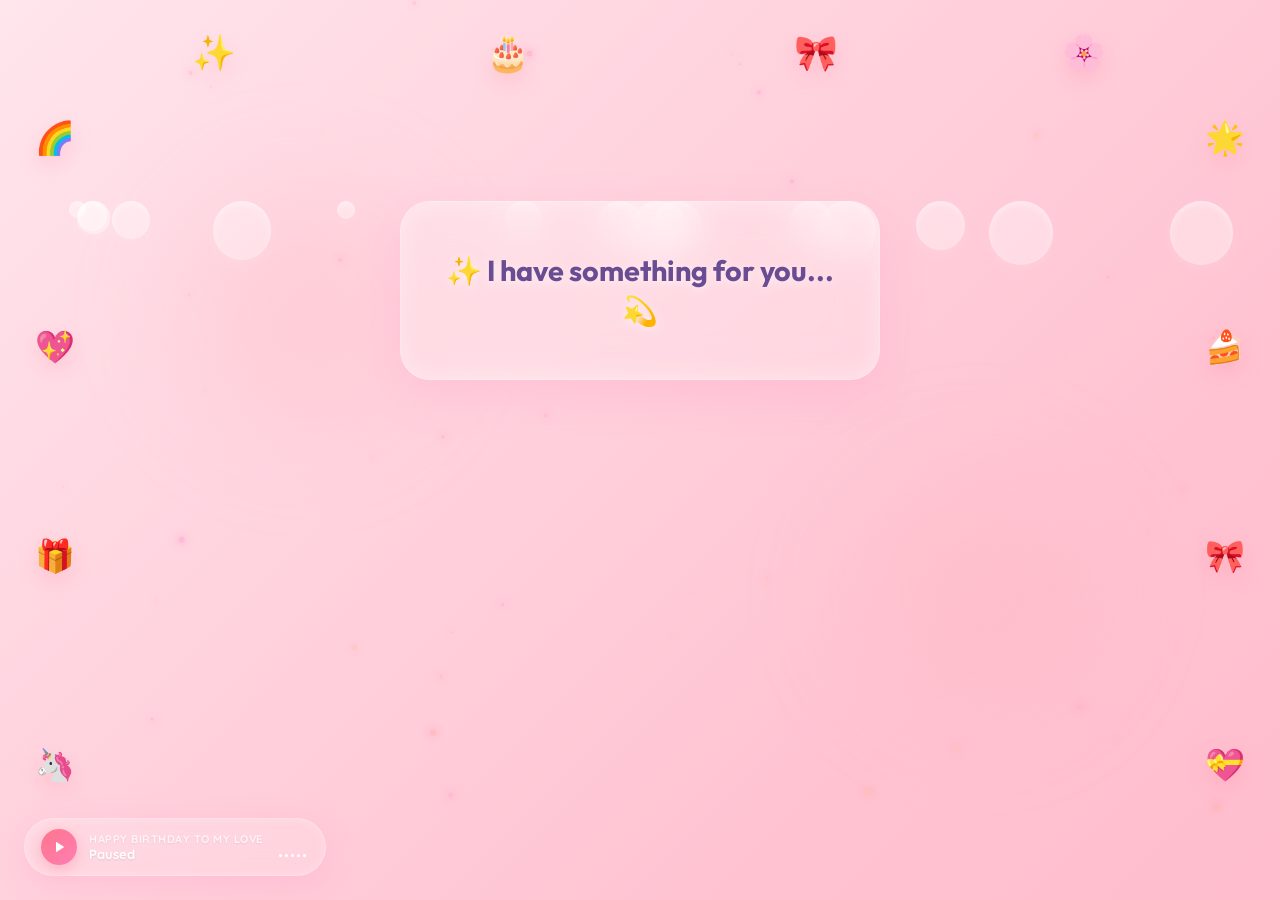
==== Birthday wish web/birthday-main/index.html @ 46614f33 "completed" ====
<!DOCTYPE html>
<html lang="en">

<head>
    <meta charset="UTF-8">
    <meta name="viewport" content="width=device-width, initial-scale=1.0">
    <title>✨ Special Birthday Wish ✨</title>
    <!-- Google Fonts -->
    <link
        href="https://fonts.googleapis.com/css2?family=Outfit:wght@400;600;700;800&family=Quicksand:wght@500;700&display=swap"
        rel="stylesheet">
    <!-- GSAP for smooth animations -->
    <script src="https://cdnjs.cloudflare.com/ajax/libs/gsap/3.12.2/gsap.min.js"></script>
    <style>
        :root {
            --bg-gradient: linear-gradient(135deg, #ffe5ec, #ffc2d1, #ffb3c6, #e8dbfc, #d6c5f7);
            --primary-pink: #ff758c;
            --purple-theme: #6a4c93;
            --white-glass: rgba(255, 255, 255, 0.22);
            --glass-border: rgba(255, 255, 255, 0.35);
        }

        * {
            box-sizing: border-box;
            margin: 0;
            padding: 0;
        }

        body {
            min-height: 100vh;
            background: var(--bg-gradient);
            background-size: 300% 300%;
            animation: gradientAnim 18s ease infinite;
            font-family: 'Quicksand', sans-serif;
            display: flex;
            flex-direction: column;
            justify-content: center;
            align-items: center;
            overflow-x: hidden;
            position: relative;
            padding: 20px;
        }

        @keyframes gradientAnim {
            0% {
                background-position: 0% 50%;
            }

            50% {
                background-position: 100% 50%;
            }

            100% {
                background-position: 0% 50%;
            }
        }

        #dustCanvas {
            position: fixed;
            top: 0;
            left: 0;
            width: 100%;
            height: 100%;
            z-index: 1;
            pointer-events: none;
        }

        /* Ambient glowing orb */
        .ambient-orb {
            position: absolute;
            width: 350px;
            height: 350px;
            border-radius: 50%;
            background: radial-gradient(circle, rgba(255, 182, 193, 0.4) 0%, rgba(216, 191, 216, 0) 70%);
            filter: blur(40px);
            z-index: 0;
            pointer-events: none;
            animation: floatOrb 10s ease-in-out infinite alternate;
        }

        @keyframes floatOrb {
            0% {
                transform: translate(-80px, -50px) scale(1);
            }

            100% {
                transform: translate(80px, 50px) scale(1.2);
            }
        }

        /* Emojis background floating styling */
        .top-emoji,
        .side-item {
            position: absolute;
            pointer-events: none;
            z-index: 2;
            filter: drop-shadow(0 8px 10px rgba(255, 117, 140, 0.2));
            user-select: none;
        }

        .top-emoji {
            top: 30px;
            font-size: 2.2rem;
            animation: topEmojiFloat 5s ease-in-out infinite;
        }

        @keyframes topEmojiFloat {

            0%,
            100% {
                transform: translateY(0) rotate(0deg) scale(1);
            }

            50% {
                transform: translateY(-15px) rotate(12deg) scale(1.08);
            }
        }

        .side-decoration {
            position: absolute;
            height: 100vh;
            width: 80px;
            top: 0;
            display: flex;
            flex-direction: column;
            justify-content: space-around;
            align-items: center;
            padding: 2rem 0;
            z-index: 2;
        }

        .side-decoration.left {
            left: 15px;
        }

        .side-decoration.right {
            right: 15px;
        }

        .side-item {
            position: relative;
            font-size: 2rem;
            animation: sideBounce 4s ease-in-out infinite;
            animation-delay: calc(var(--delay) * 1s);
        }

        @keyframes sideBounce {

            0%,
            100% {
                transform: translateX(0) scale(1);
            }

            50% {
                transform: translateX(12px) scale(1.1);
            }
        }

        /* Premium Glassmorphic Container */
        .glass-container {
            background: var(--white-glass);
            backdrop-filter: blur(18px);
            -webkit-backdrop-filter: blur(18px);
            border: 1px solid var(--glass-border);
            border-radius: 30px;
            box-shadow: 0 15px 45px rgba(255, 105, 180, 0.15),
                inset 0 0 25px rgba(255, 255, 255, 0.4);
            padding: 3rem 2rem;
            width: 100%;
            max-width: 480px;
            text-align: center;
            cursor: pointer;
            transition: all 0.5s cubic-bezier(0.175, 0.885, 0.32, 1.275);
            position: relative;
            overflow: hidden;
            z-index: 10;
        }

        .glass-container:hover {
            transform: translateY(-8px) scale(1.02);
            box-shadow: 0 20px 60px rgba(255, 105, 180, 0.25),
                inset 0 0 35px rgba(255, 255, 255, 0.6);
            border-color: rgba(255, 255, 255, 0.55);
        }

        .glass-container::before {
            content: '';
            position: absolute;
            top: 0;
            left: -150%;
            width: 80%;
            height: 100%;
            background: linear-gradient(90deg,
                    rgba(255, 255, 255, 0) 0%,
                    rgba(255, 255, 255, 0.4) 50%,
                    rgba(255, 255, 255, 0) 100%);
            transform: skewX(-30deg);
            transition: 0.8s;
        }

        .glass-container:hover::before {
            animation: shineEffect 1.8s ease-in-out;
        }

        @keyframes shineEffect {
            100% {
                left: 180%;
            }
        }

        .message {
            font-family: 'Outfit', sans-serif;
            font-size: 1.8rem;
            color: var(--purple-theme);
            font-weight: 700;
            line-height: 1.4;
            text-shadow: 0 2px 10px rgba(255, 255, 255, 0.6);
            transition: opacity 0.5s ease, transform 0.5s ease;
        }

        .message.hidden {
            display: none;
            opacity: 0;
        }

        .hidden {
            display: none !important;
            opacity: 0;
        }

        .name-input-wrapper {
            margin-top: 1.5rem;
            position: relative;
            display: inline-block;
            width: 85%;
            max-width: 300px;
            transition: opacity 0.5s ease, transform 0.5s ease;
            z-index: 20;
        }

        .name-input {
            width: 100%;
            padding: 12px 20px;
            font-family: 'Quicksand', sans-serif;
            font-size: 1.15rem;
            font-weight: 700;
            color: var(--purple-theme);
            background: rgba(255, 255, 255, 0.45);
            border: 2px solid rgba(255, 117, 140, 0.35);
            border-radius: 25px;
            outline: none;
            text-align: center;
            transition: all 0.3s ease;
            box-shadow: inset 0 2px 5px rgba(0, 0, 0, 0.05);
        }

        .name-input:focus {
            background: rgba(255, 255, 255, 0.85);
            border-color: var(--primary-pink);
            box-shadow: 0 0 15px rgba(255, 117, 140, 0.35),
                inset 0 2px 4px rgba(0, 0, 0, 0.02);
            transform: scale(1.02);
        }

        .name-input::placeholder {
            color: rgba(106, 76, 143, 0.4);
            font-weight: 500;
        }

        /* Action elements styling */
        .enter-button {
            margin-top: 2rem;
            background: linear-gradient(135deg, #ff758c 0%, #ff7eb3 100%);
            color: white;
            font-family: 'Outfit', sans-serif;
            font-weight: 700;
            font-size: 1.25rem;
            padding: 0.85rem 2rem;
            border-radius: 50px;
            border: none;
            cursor: pointer;
            box-shadow: 0 8px 25px rgba(255, 118, 140, 0.45);
            transition: all 0.3s cubic-bezier(0.175, 0.885, 0.32, 1.275);
            opacity: 0;
            transform: translateY(25px);
            display: inline-flex;
            align-items: center;
            justify-content: center;
            gap: 0.6rem;
            z-index: 10;
        }

        .enter-button:hover {
            transform: translateY(-3px) scale(1.06);
            box-shadow: 0 12px 30px rgba(255, 118, 140, 0.6);
        }

        .enter-button:active {
            transform: scale(0.98);
        }

        .gif-container {
            margin-top: 2.2rem;
            width: 100%;
            max-width: 320px;
            height: 200px;
            border-radius: 25px;
            overflow: hidden;
            box-shadow: 0 15px 35px rgba(106, 76, 147, 0.15);
            border: 2px solid rgba(255, 255, 255, 0.5);
            opacity: 0;
            transform: translateY(25px);
            position: relative;
            z-index: 10;
            background: #fff;
        }

        .gif-placeholder {
            width: 100%;
            height: 100%;
            object-fit: cover;
        }

        /* Bubble decor */
        .bubble {
            position: absolute;
            background: rgba(255, 255, 255, 0.35);
            border-radius: 50%;
            box-shadow: inset 0 3px 6px rgba(255, 255, 255, 0.4), 0 5px 15px rgba(255, 255, 255, 0.1);
            animation: bubbleRise 16s linear infinite;
            pointer-events: none;
            z-index: 2;
        }

        @keyframes bubbleRise {
            0% {
                transform: translateY(105vh) scale(0.4);
                opacity: 0;
            }

            10% {
                opacity: 0.6;
            }

            90% {
                opacity: 0.4;
            }

            100% {
                transform: translateY(-120px) scale(1.1);
                opacity: 0;
            }
        }

        .heart {
            position: absolute;
            pointer-events: none;
            z-index: 99;
            filter: drop-shadow(0 4px 8px rgba(255, 0, 100, 0.25));
        }

        /* Responsiveness */
        @media (max-width: 768px) {
            .side-decoration {
                display: none;
            }

            .glass-container {
                padding: 2.5rem 1.5rem;
            }

            .message {
                font-size: 1.5rem;
            }

            .gif-container {
                height: 170px;
                max-width: 280px;
            }

            .top-emoji {
                font-size: 1.8rem;
            }
        }
    </style>
</head>

<body>

    <!-- Canvas for floating star dust particles -->
    <canvas id="dustCanvas"></canvas>

    <!-- Ambient background glowing design orbs -->
    <div class="ambient-orb" style="top: 15%; left: 10%;"></div>
    <div class="ambient-orb" style="bottom: 15%; right: 10%; animation-delay: -5s;"></div>

    <!-- Top floating decorative emojis -->
    <span class="top-emoji" style="left: 15%; animation-delay: 0.2s;">✨</span>
    <span class="top-emoji" style="left: 38%; animation-delay: 0.8s;">🎂</span>
    <span class="top-emoji" style="left: 62%; animation-delay: 0.5s;">🎀</span>
    <span class="top-emoji" style="left: 83%; animation-delay: 1.1s;">🌸</span>

    <!-- Side decorations - left -->
    <div class="side-decoration left">
        <span class="side-item" style="--delay: 0.2;">🌈</span>
        <span class="side-item" style="--delay: 0.7;">💖</span>
        <span class="side-item" style="--delay: 1.2;">🎁</span>
        <span class="side-item" style="--delay: 1.7;">🦄</span>
    </div>

    <!-- Side decorations - right -->
    <div class="side-decoration right">
        <span class="side-item" style="--delay: 0.4;">🌟</span>
        <span class="side-item" style="--delay: 0.9;">🍰</span>
        <span class="side-item" style="--delay: 1.4;">🎀</span>
        <span class="side-item" style="--delay: 1.9;">💝</span>
    </div>

    <div id="decorations"></div>

    <!-- Main container -->
    <div class="glass-container" id="messageContainer">
        <p class="message" id="initialMessage">✨ I have something for you... 💫</p>
        <p class="message hidden" id="secondMessage">🥺 It's a special day for me... 💕</p>
        <div class="name-input-wrapper hidden" id="nameInputWrapper">
            <input type="text" id="loveNameInput" class="name-input" placeholder="Enter their name..." value="Sam">
        </div>
    </div>

    <button class="enter-button" id="enterButton">
        <span>✨</span>
        <span>Enter My Day</span>
        <span>💖</span>
    </button>

    <!-- GIF container -->
    <div class="gif-container" id="gifContainer">
        <img src="images/gif_1.gif" alt="Birthday celebration" class="gif-placeholder" id="gifPlaceholder">
    </div>

    <!-- Import our continuous shared music script -->
    <script src="music.js"></script>

    <script>
        // Create canvas dust particles
        function initStardust() {
            const canvas = document.getElementById('dustCanvas');
            const ctx = canvas.getContext('2d');
            let particles = [];

            function resize() {
                canvas.width = window.innerWidth;
                canvas.height = window.innerHeight;
            }
            window.addEventListener('resize', resize);
            resize();

            class DustParticle {
                constructor() {
                    this.reset();
                    this.y = Math.random() * canvas.height;
                }

                reset() {
                    this.x = Math.random() * canvas.width;
                    this.y = canvas.height + 20;
                    this.size = Math.random() * 2.5 + 0.6;
                    this.speedX = (Math.random() - 0.5) * 0.4;
                    this.speedY = -Math.random() * 0.7 - 0.2;
                    this.opacity = Math.random() * 0.5 + 0.2;
                    this.hue = Math.random() * 50 + 325; // Sweet pinks & purples
                }

                update() {
                    this.x += this.speedX;
                    this.y += this.speedY;
                    if (this.y < -20 || this.opacity <= 0) {
                        this.reset();
                    }
                }

                draw() {
                    ctx.save();
                    ctx.globalAlpha = this.opacity;
                    ctx.shadowBlur = 8;
                    ctx.shadowColor = `hsl(${this.hue}, 100%, 75%)`;
                    ctx.fillStyle = `hsl(${this.hue}, 100%, 85%)`;
                    ctx.beginPath();
                    ctx.arc(this.x, this.y, this.size, 0, Math.PI * 2);
                    ctx.fill();
                    ctx.restore();
                }
            }

            for (let i = 0; i < 50; i++) {
                particles.push(new DustParticle());
            }

            function animate() {
                ctx.clearRect(0, 0, canvas.width, canvas.height);
                particles.forEach(p => {
                    p.update();
                    p.draw();
                });
                requestAnimationFrame(animate);
            }
            animate();
        }

        // Create decorative floating bubbles
        function createBubbles() {
            const container = document.getElementById('decorations');
            for (let i = 0; i < 15; i++) {
                const bubble = document.createElement('div');
                bubble.classList.add('bubble');

                const size = Math.random() * 50 + 15;
                bubble.style.width = `${size}px`;
                bubble.style.height = `${size}px`;
                bubble.style.left = `${Math.random() * 90 + 5}%`;
                bubble.style.animationDuration = `${Math.random() * 8 + 12}s`;
                bubble.style.animationDelay = `${Math.random() * 10}s`;

                container.appendChild(bubble);
            }
        }

        document.addEventListener('DOMContentLoaded', () => {
            initStardust();
            createBubbles();

            const messageContainer = document.getElementById('messageContainer');
            const initialMessage = document.getElementById('initialMessage');
            const secondMessage = document.getElementById('secondMessage');
            const nameInputWrapper = document.getElementById('nameInputWrapper');
            const loveNameInput = document.getElementById('loveNameInput');
            const enterButton = document.getElementById('enterButton');
            const gifContainer = document.getElementById('gifContainer');

            let interacted = false;

            // Stop click propagation on text input to prevent double triggering interactions
            loveNameInput.addEventListener('click', (e) => {
                e.stopPropagation();
            });

            // Click listener for primary message container
            messageContainer.addEventListener('click', () => {
                if (interacted) return;
                interacted = true;

                // Fire up background music on first interaction (respects browser autoplay policies)
                if (window.birthdayMusic) {
                    if (window.birthdayMusic.audio.paused) {
                        window.birthdayMusic.togglePlay();
                    }
                }

                // Smoothly swap messages with GSAP
                gsap.to(initialMessage, {
                    opacity: 0,
                    y: -25,
                    duration: 0.6,
                    ease: "power2.inOut",
                    onComplete: () => {
                        initialMessage.classList.add('hidden');
                        secondMessage.classList.remove('hidden');
                        nameInputWrapper.classList.remove('hidden');
                        gsap.fromTo([secondMessage, nameInputWrapper],
                            { opacity: 0, y: 25 },
                            { opacity: 1, y: 0, duration: 0.6, ease: "power2.out", stagger: 0.15 }
                        );

                        // Bring in the call-to-action button
                        gsap.to(enterButton, {
                            opacity: 1,
                            y: 0,
                            duration: 0.8,
                            ease: "back.out(1.7)",
                            delay: 0.3
                        });

                        // Cascade the GIF entrance
                        gsap.to(gifContainer, {
                            opacity: 1,
                            y: 0,
                            duration: 0.8,
                            ease: "power2.out",
                            delay: 0.4
                        });
                    }
                });

                createHearts(18);
            });

            // Heart float generation helper
            function createHearts(count) {
                const emojis = ['❤️', '💖', '💕', '💓', '💗', '💘', '💝'];
                const containerRect = messageContainer.getBoundingClientRect();

                for (let i = 0; i < count; i++) {
                    setTimeout(() => {
                        const heart = document.createElement('div');
                        heart.className = 'heart';
                        heart.innerText = emojis[Math.floor(Math.random() * emojis.length)];
                        heart.style.fontSize = `${Math.random() * 22 + 12}px`;

                        // Center placement relative to container
                        const startX = containerRect.left + (Math.random() * containerRect.width);
                        const startY = containerRect.top + (containerRect.height / 2);

                        heart.style.left = `${startX}px`;
                        heart.style.top = `${startY}px`;

                        document.body.appendChild(heart);

                        // Physics physics trail using GSAP
                        gsap.to(heart, {
                            y: -180 - Math.random() * 120,
                            x: (Math.random() - 0.5) * 140,
                            opacity: 0,
                            rotation: Math.random() * 100 - 50,
                            scale: 0.4,
                            duration: 2.2 + Math.random() * 1.5,
                            ease: "power2.out",
                            onComplete: () => heart.remove()
                        });
                    }, i * 70);
                }
            }

            // Redirect handler on "Enter My Day"
            enterButton.addEventListener('click', () => {
                createHearts(12);

                // Save the entered name in localStorage
                const loveName = loveNameInput.value.trim() || 'Sree';
                localStorage.setItem('birthday_love_name', loveName);

                // Extra visual burst on redirect
                gsap.to(document.body, {
                    backgroundColor: "#ffc2d1",
                    duration: 0.4
                });

                gsap.to(enterButton, {
                    scale: 0.9,
                    opacity: 0.5,
                    duration: 0.2,
                    onComplete: () => {
                        // Smoothly navigate away while fadeOut handles BGM fade (optional but nice)
                        window.location.href = "birthday.html";
                    }
                });
            });
        });
    </script>
</body>

</html>
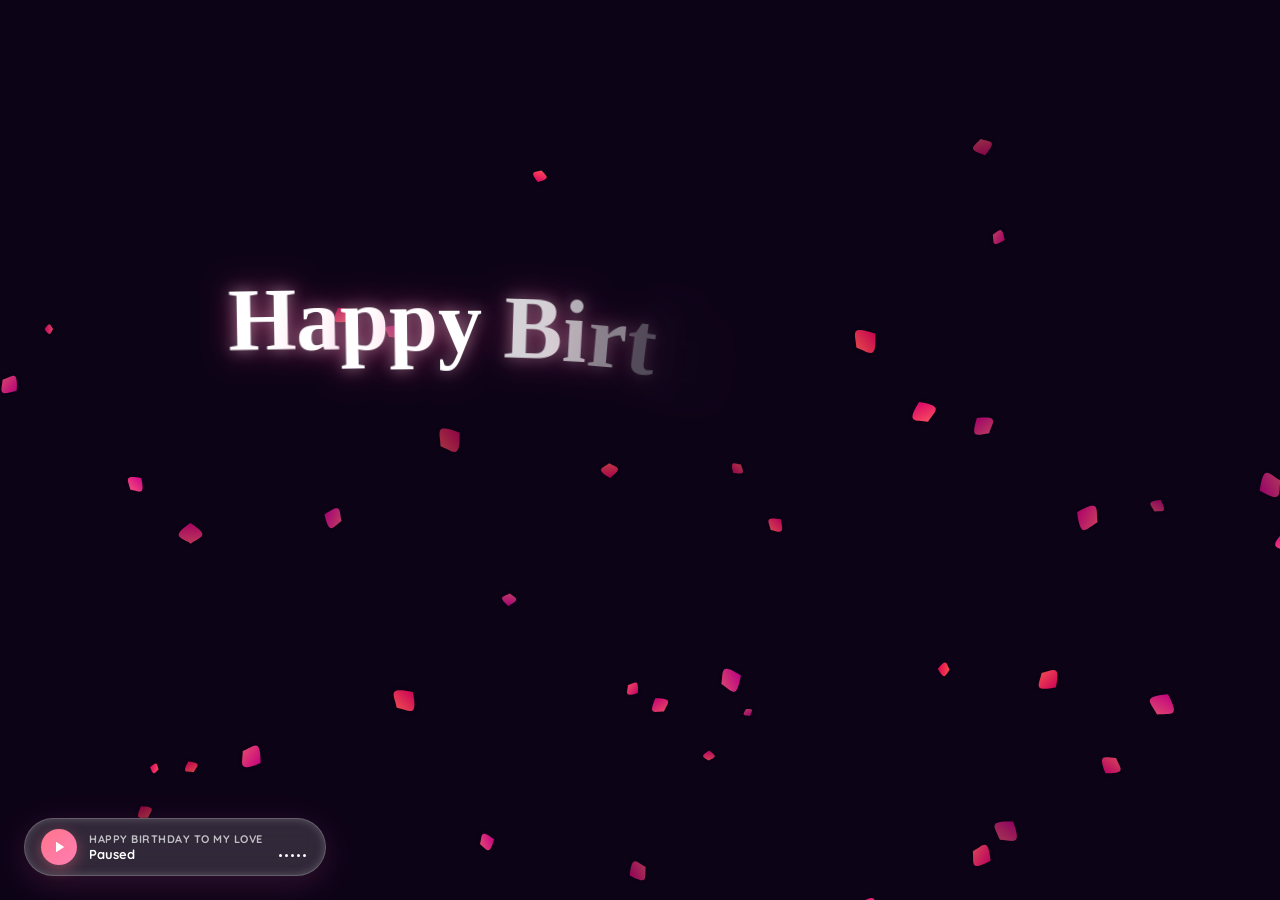
==== commit 4b325c3f: "song change music2 js change" ====
--- a/Birthday wish web/birthday-main/index.html
+++ b/Birthday wish web/birthday-main/index.html
@@ -4,382 +4,240 @@
 <head>
     <meta charset="UTF-8">
     <meta name="viewport" content="width=device-width, initial-scale=1.0">
-    <title>✨ Special Birthday Wish ✨</title>
+    <title>Happy Birthday My Love</title>
     <!-- Google Fonts -->
     <link
-        href="https://fonts.googleapis.com/css2?family=Outfit:wght@400;600;700;800&family=Quicksand:wght@500;700&display=swap"
+        href="https://fonts.googleapis.com/css2?family=Dancing+Script:wght@700&family=Outfit:wght@300;500;700&display=swap"
         rel="stylesheet">
-    <!-- GSAP for smooth animations -->
+    <!-- GSAP for advanced animations -->
     <script src="https://cdnjs.cloudflare.com/ajax/libs/gsap/3.12.2/gsap.min.js"></script>
     <style>
         :root {
-            --bg-gradient: linear-gradient(135deg, #ffe5ec, #ffc2d1, #ffb3c6, #e8dbfc, #d6c5f7);
-            --primary-pink: #ff758c;
-            --purple-theme: #6a4c93;
-            --white-glass: rgba(255, 255, 255, 0.22);
-            --glass-border: rgba(255, 255, 255, 0.35);
+            --star-bg: linear-gradient(135deg, #0f051d 0%, #1a082e 50%, #300346 100%);
+            --glass-card: rgba(255, 255, 255, 0.08);
+            --glass-border: rgba(255, 255, 255, 0.12);
+            --pink-neon: #ff3e8d;
         }
 
         * {
-            box-sizing: border-box;
             margin: 0;
             padding: 0;
-        }
-
-        body {
-            min-height: 100vh;
-            background: var(--bg-gradient);
-            background-size: 300% 300%;
-            animation: gradientAnim 18s ease infinite;
-            font-family: 'Quicksand', sans-serif;
-            display: flex;
-            flex-direction: column;
-            justify-content: center;
-            align-items: center;
-            overflow-x: hidden;
+            box-sizing: border-box;
+        }
+
+        body,
+        html {
+            width: 100%;
+            height: 100%;
+            overflow: hidden;
+            font-family: 'Outfit', sans-serif;
+            background: var(--star-bg);
             position: relative;
-            padding: 20px;
-        }
-
-        @keyframes gradientAnim {
-            0% {
-                background-position: 0% 50%;
-            }
-
-            50% {
-                background-position: 100% 50%;
-            }
-
-            100% {
-                background-position: 0% 50%;
-            }
-        }
-
-        #dustCanvas {
+        }
+
+        /* Fixed backgrounds / canvases layers */
+        canvas {
             position: fixed;
             top: 0;
             left: 0;
             width: 100%;
             height: 100%;
+            display: block;
+        }
+
+        #starCanvas {
+            z-index: -1;
+        }
+
+        #fireworksCanvas {
+            z-index: 0;
+        }
+
+        #petalsCanvas {
             z-index: 1;
             pointer-events: none;
         }
 
-        /* Ambient glowing orb */
-        .ambient-orb {
+        .hearts-container {
             position: absolute;
-            width: 350px;
-            height: 350px;
-            border-radius: 50%;
-            background: radial-gradient(circle, rgba(255, 182, 193, 0.4) 0%, rgba(216, 191, 216, 0) 70%);
-            filter: blur(40px);
-            z-index: 0;
-            pointer-events: none;
-            animation: floatOrb 10s ease-in-out infinite alternate;
-        }
-
-        @keyframes floatOrb {
-            0% {
-                transform: translate(-80px, -50px) scale(1);
-            }
-
-            100% {
-                transform: translate(80px, 50px) scale(1.2);
-            }
-        }
-
-        /* Emojis background floating styling */
-        .top-emoji,
-        .side-item {
-            position: absolute;
+            width: 100%;
+            height: 100%;
             pointer-events: none;
             z-index: 2;
-            filter: drop-shadow(0 8px 10px rgba(255, 117, 140, 0.2));
-            user-select: none;
-        }
-
-        .top-emoji {
-            top: 30px;
-            font-size: 2.2rem;
-            animation: topEmojiFloat 5s ease-in-out infinite;
-        }
-
-        @keyframes topEmojiFloat {
-
-            0%,
-            100% {
-                transform: translateY(0) rotate(0deg) scale(1);
-            }
-
-            50% {
-                transform: translateY(-15px) rotate(12deg) scale(1.08);
-            }
-        }
-
-        .side-decoration {
+        }
+
+        .heart {
             position: absolute;
-            height: 100vh;
-            width: 80px;
-            top: 0;
+            width: 30px;
+            height: 30px;
+            opacity: 0;
+            transform: scale(0);
+        }
+
+        /* Central birthday text panel */
+        .birthday-container {
+            position: relative;
+            width: 100%;
+            height: 100%;
             display: flex;
             flex-direction: column;
-            justify-content: space-around;
+            justify-content: center;
             align-items: center;
-            padding: 2rem 0;
-            z-index: 2;
-        }
-
-        .side-decoration.left {
-            left: 15px;
-        }
-
-        .side-decoration.right {
-            right: 15px;
-        }
-
-        .side-item {
-            position: relative;
-            font-size: 2rem;
-            animation: sideBounce 4s ease-in-out infinite;
-            animation-delay: calc(var(--delay) * 1s);
-        }
-
-        @keyframes sideBounce {
-
-            0%,
-            100% {
-                transform: translateX(0) scale(1);
-            }
-
-            50% {
-                transform: translateX(12px) scale(1.1);
-            }
-        }
-
-        /* Premium Glassmorphic Container */
-        .glass-container {
-            background: var(--white-glass);
-            backdrop-filter: blur(18px);
-            -webkit-backdrop-filter: blur(18px);
+            z-index: 5;
+            padding: 20px;
+            text-align: center;
+            pointer-events: none;
+            /* Let clicks pass to trigger fireworks directly */
+        }
+
+        .birthday-text {
+            font-family: 'Dancing Script', cursive;
+            color: #ffffff;
+            font-weight: 700;
+            font-size: 5.5rem;
+            opacity: 0;
+            white-space: normal;
+            text-shadow: 0 0 15px rgba(255, 255, 255, 0.4),
+                0 0 30px rgba(255, 62, 141, 0.6);
+            margin-bottom: 1.5rem;
+            pointer-events: auto;
+            user-select: none;
+        }
+
+        .letter {
+            display: inline-block;
+            opacity: 0;
+            transform: translateY(30px) rotate(10deg);
+            filter: blur(2px);
+        }
+
+        .romantic-message {
+            background: var(--glass-card);
+            backdrop-filter: blur(12px);
+            -webkit-backdrop-filter: blur(12px);
             border: 1px solid var(--glass-border);
-            border-radius: 30px;
-            box-shadow: 0 15px 45px rgba(255, 105, 180, 0.15),
-                inset 0 0 25px rgba(255, 255, 255, 0.4);
-            padding: 3rem 2rem;
-            width: 100%;
-            max-width: 480px;
-            text-align: center;
+            border-radius: 20px;
+            padding: 1.5rem 2.5rem;
+            color: rgba(255, 255, 255, 0.9);
+            font-size: 1.25rem;
+            font-weight: 300;
+            line-height: 1.6;
+            max-width: 650px;
+            width: 90%;
+            opacity: 0;
+            transform: translateY(30px);
+            box-shadow: 0 10px 30px rgba(0, 0, 0, 0.3),
+                inset 0 0 15px rgba(255, 255, 255, 0.05);
+            pointer-events: auto;
+            user-select: none;
+            margin-bottom: 2rem;
+        }
+
+        /* Elegant button controls */
+        .celebrate-button {
+            padding: 15px 40px;
+            border-radius: 50px;
+            background: linear-gradient(45deg, #ff3e8d, #ff2d69);
+            color: white;
+            font-family: 'Outfit', sans-serif;
+            font-weight: 600;
+            font-size: 1.15rem;
+            letter-spacing: 2px;
+            border: none;
             cursor: pointer;
-            transition: all 0.5s cubic-bezier(0.175, 0.885, 0.32, 1.275);
+            opacity: 0;
+            transform: scale(0);
+            box-shadow: 0 6px 20px rgba(255, 45, 105, 0.5),
+                0 0 35px rgba(255, 45, 105, 0.3);
+            transition: all 0.3s cubic-bezier(0.175, 0.885, 0.32, 1.275);
+            pointer-events: auto;
             position: relative;
             overflow: hidden;
-            z-index: 10;
-        }
-
-        .glass-container:hover {
-            transform: translateY(-8px) scale(1.02);
-            box-shadow: 0 20px 60px rgba(255, 105, 180, 0.25),
-                inset 0 0 35px rgba(255, 255, 255, 0.6);
-            border-color: rgba(255, 255, 255, 0.55);
-        }
-
-        .glass-container::before {
+            display: inline-flex;
+            align-items: center;
+            gap: 8px;
+        }
+
+        .celebrate-button:hover {
+            transform: scale(1.06) translateY(-2px);
+            box-shadow: 0 10px 25px rgba(255, 45, 105, 0.7),
+                0 0 45px rgba(255, 45, 105, 0.5);
+        }
+
+        .celebrate-button:active {
+            transform: scale(0.97);
+        }
+
+        .celebrate-button::after {
             content: '';
             position: absolute;
             top: 0;
-            left: -150%;
-            width: 80%;
+            left: -100%;
+            width: 50%;
             height: 100%;
             background: linear-gradient(90deg,
                     rgba(255, 255, 255, 0) 0%,
-                    rgba(255, 255, 255, 0.4) 50%,
+                    rgba(255, 255, 255, 0.3) 50%,
                     rgba(255, 255, 255, 0) 100%);
-            transform: skewX(-30deg);
-            transition: 0.8s;
-        }
-
-        .glass-container:hover::before {
-            animation: shineEffect 1.8s ease-in-out;
-        }
-
-        @keyframes shineEffect {
+            transform: skewX(-25deg);
+            transition: 0.7s;
+        }
+
+        .celebrate-button:hover::after {
+            animation: shineBtn 1.5s infinite;
+        }
+
+        @keyframes shineBtn {
             100% {
-                left: 180%;
-            }
-        }
-
-        .message {
-            font-family: 'Outfit', sans-serif;
-            font-size: 1.8rem;
-            color: var(--purple-theme);
-            font-weight: 700;
-            line-height: 1.4;
-            text-shadow: 0 2px 10px rgba(255, 255, 255, 0.6);
-            transition: opacity 0.5s ease, transform 0.5s ease;
-        }
-
-        .message.hidden {
-            display: none;
-            opacity: 0;
-        }
-
-        .hidden {
-            display: none !important;
-            opacity: 0;
-        }
-
-        .name-input-wrapper {
-            margin-top: 1.5rem;
-            position: relative;
-            display: inline-block;
-            width: 85%;
-            max-width: 300px;
-            transition: opacity 0.5s ease, transform 0.5s ease;
-            z-index: 20;
-        }
-
-        .name-input {
-            width: 100%;
-            padding: 12px 20px;
-            font-family: 'Quicksand', sans-serif;
-            font-size: 1.15rem;
-            font-weight: 700;
-            color: var(--purple-theme);
-            background: rgba(255, 255, 255, 0.45);
-            border: 2px solid rgba(255, 117, 140, 0.35);
-            border-radius: 25px;
-            outline: none;
-            text-align: center;
-            transition: all 0.3s ease;
-            box-shadow: inset 0 2px 5px rgba(0, 0, 0, 0.05);
-        }
-
-        .name-input:focus {
-            background: rgba(255, 255, 255, 0.85);
-            border-color: var(--primary-pink);
-            box-shadow: 0 0 15px rgba(255, 117, 140, 0.35),
-                inset 0 2px 4px rgba(0, 0, 0, 0.02);
-            transform: scale(1.02);
-        }
-
-        .name-input::placeholder {
-            color: rgba(106, 76, 143, 0.4);
-            font-weight: 500;
-        }
-
-        /* Action elements styling */
-        .enter-button {
-            margin-top: 2rem;
-            background: linear-gradient(135deg, #ff758c 0%, #ff7eb3 100%);
+                left: 125%;
+            }
+        }
+
+        .next-page-button {
+            position: fixed;
+            bottom: 24px;
+            right: 24px;
+            padding: 12px 28px;
+            border-radius: 50px;
+            background: rgba(255, 255, 255, 0.12);
+            backdrop-filter: blur(10px);
+            -webkit-backdrop-filter: blur(10px);
+            border: 1px solid rgba(255, 255, 255, 0.2);
             color: white;
             font-family: 'Outfit', sans-serif;
-            font-weight: 700;
-            font-size: 1.25rem;
-            padding: 0.85rem 2rem;
-            border-radius: 50px;
-            border: none;
+            font-weight: 600;
+            letter-spacing: 1px;
             cursor: pointer;
-            box-shadow: 0 8px 25px rgba(255, 118, 140, 0.45);
-            transition: all 0.3s cubic-bezier(0.175, 0.885, 0.32, 1.275);
+            font-size: 0.95rem;
             opacity: 0;
-            transform: translateY(25px);
-            display: inline-flex;
-            align-items: center;
-            justify-content: center;
-            gap: 0.6rem;
-            z-index: 10;
-        }
-
-        .enter-button:hover {
-            transform: translateY(-3px) scale(1.06);
-            box-shadow: 0 12px 30px rgba(255, 118, 140, 0.6);
-        }
-
-        .enter-button:active {
-            transform: scale(0.98);
-        }
-
-        .gif-container {
-            margin-top: 2.2rem;
-            width: 100%;
-            max-width: 320px;
-            height: 200px;
-            border-radius: 25px;
-            overflow: hidden;
-            box-shadow: 0 15px 35px rgba(106, 76, 147, 0.15);
-            border: 2px solid rgba(255, 255, 255, 0.5);
-            opacity: 0;
-            transform: translateY(25px);
-            position: relative;
-            z-index: 10;
-            background: #fff;
-        }
-
-        .gif-placeholder {
-            width: 100%;
-            height: 100%;
-            object-fit: cover;
-        }
-
-        /* Bubble decor */
-        .bubble {
-            position: absolute;
-            background: rgba(255, 255, 255, 0.35);
-            border-radius: 50%;
-            box-shadow: inset 0 3px 6px rgba(255, 255, 255, 0.4), 0 5px 15px rgba(255, 255, 255, 0.1);
-            animation: bubbleRise 16s linear infinite;
-            pointer-events: none;
-            z-index: 2;
-        }
-
-        @keyframes bubbleRise {
-            0% {
-                transform: translateY(105vh) scale(0.4);
-                opacity: 0;
-            }
-
-            10% {
-                opacity: 0.6;
-            }
-
-            90% {
-                opacity: 0.4;
-            }
-
-            100% {
-                transform: translateY(-120px) scale(1.1);
-                opacity: 0;
-            }
-        }
-
-        .heart {
-            position: absolute;
-            pointer-events: none;
-            z-index: 99;
-            filter: drop-shadow(0 4px 8px rgba(255, 0, 100, 0.25));
-        }
-
-        /* Responsiveness */
-        @media (max-width: 768px) {
-            .side-decoration {
-                display: none;
-            }
-
-            .glass-container {
-                padding: 2.5rem 1.5rem;
-            }
-
-            .message {
-                font-size: 1.5rem;
-            }
-
-            .gif-container {
-                height: 170px;
-                max-width: 280px;
-            }
-
-            .top-emoji {
-                font-size: 1.8rem;
+            transform: translateX(30px);
+            box-shadow: 0 4px 15px rgba(0, 0, 0, 0.2);
+            transition: all 0.3s ease;
+            z-index: 999;
+        }
+
+        .next-page-button:hover {
+            transform: scale(1.05);
+            background: rgba(255, 255, 255, 0.22);
+            box-shadow: 0 6px 20px rgba(255, 62, 141, 0.3);
+            border-color: rgba(255, 255, 255, 0.4);
+        }
+
+        /* Responsive Breakpoints */
+        @media screen and (max-width: 768px) {
+            .birthday-text {
+                font-size: 3.5rem;
+                margin-bottom: 1rem;
+            }
+
+            .romantic-message {
+                font-size: 1.05rem;
+                padding: 1.25rem 1.5rem;
+            }
+
+            .celebrate-button {
+                padding: 12px 30px;
+                font-size: 1rem;
             }
         }
     </style>
@@ -387,270 +245,453 @@
 
 <body>
 
-    <!-- Canvas for floating star dust particles -->
-    <canvas id="dustCanvas"></canvas>
-
-    <!-- Ambient background glowing design orbs -->
-    <div class="ambient-orb" style="top: 15%; left: 10%;"></div>
-    <div class="ambient-orb" style="bottom: 15%; right: 10%; animation-delay: -5s;"></div>
-
-    <!-- Top floating decorative emojis -->
-    <span class="top-emoji" style="left: 15%; animation-delay: 0.2s;">✨</span>
-    <span class="top-emoji" style="left: 38%; animation-delay: 0.8s;">🎂</span>
-    <span class="top-emoji" style="left: 62%; animation-delay: 0.5s;">🎀</span>
-    <span class="top-emoji" style="left: 83%; animation-delay: 1.1s;">🌸</span>
-
-    <!-- Side decorations - left -->
-    <div class="side-decoration left">
-        <span class="side-item" style="--delay: 0.2;">🌈</span>
-        <span class="side-item" style="--delay: 0.7;">💖</span>
-        <span class="side-item" style="--delay: 1.2;">🎁</span>
-        <span class="side-item" style="--delay: 1.7;">🦄</span>
+    <!-- Twinkling stars sky layer -->
+    <canvas id="starCanvas"></canvas>
+    <!-- Fireworks splash layer -->
+    <canvas id="fireworksCanvas"></canvas>
+    <!-- Falling rose petals layer -->
+    <canvas id="petalsCanvas"></canvas>
+
+    <!-- Floating vector hearts -->
+    <div class="hearts-container" id="heartsContainer"></div>
+
+    <!-- Central Text Content -->
+    <div class="birthday-container">
+        <h1 class="birthday-text" id="bdayTitle">Happy Birthday, Sree</h1>
+
+        <p class="romantic-message" id="bdayMsg">
+            Every moment with you is a celebration, but today is especially magical. Here's to another beautiful year of
+            love, laughter, and countless glowing memories together. 💕
+        </p>
+
+        <button class="celebrate-button" id="celebrateBtn">
+            <span>✨</span>
+            <span>Let's Celebrate birthday🎂</span>
+            <span>💖</span>
+        </button>
     </div>
 
-    <!-- Side decorations - right -->
-    <div class="side-decoration right">
-        <span class="side-item" style="--delay: 0.4;">🌟</span>
-        <span class="side-item" style="--delay: 0.9;">🍰</span>
-        <span class="side-item" style="--delay: 1.4;">🎀</span>
-        <span class="side-item" style="--delay: 1.9;">💝</span>
-    </div>
-
-    <div id="decorations"></div>
-
-    <!-- Main container -->
-    <div class="glass-container" id="messageContainer">
-        <p class="message" id="initialMessage">✨ I have something for you... 💫</p>
-        <p class="message hidden" id="secondMessage">🥺 It's a special day for me... 💕</p>
-        <div class="name-input-wrapper hidden" id="nameInputWrapper">
-            <input type="text" id="loveNameInput" class="name-input" placeholder="Enter their name..." value="Sam">
-        </div>
-    </div>
-
-    <button class="enter-button" id="enterButton">
-        <span>✨</span>
-        <span>Enter My Day</span>
-        <span>💖</span>
-    </button>
-
-    <!-- GIF container -->
-    <div class="gif-container" id="gifContainer">
-        <img src="images/gif_1.gif" alt="Birthday celebration" class="gif-placeholder" id="gifPlaceholder">
-    </div>
+    <!-- Redirect navigation button -->
+    <button class="next-page-button" id="nextPageBtn">Let's cut cake🎂 &rarr;</button>
 
     <!-- Import our continuous shared music script -->
     <script src="music.js"></script>
 
     <script>
-        // Create canvas dust particles
-        function initStardust() {
-            const canvas = document.getElementById('dustCanvas');
-            const ctx = canvas.getContext('2d');
-            let particles = [];
-
-            function resize() {
-                canvas.width = window.innerWidth;
-                canvas.height = window.innerHeight;
-            }
-            window.addEventListener('resize', resize);
-            resize();
-
-            class DustParticle {
-                constructor() {
+        // Set canvas rendering bounds
+        const starCanvas = document.getElementById('starCanvas');
+        const starCtx = starCanvas.getContext('2d');
+        const fireworksCanvas = document.getElementById('fireworksCanvas');
+        const fireworksCtx = fireworksCanvas.getContext('2d');
+        const petalsCanvas = document.getElementById('petalsCanvas');
+        const petalsCtx = petalsCanvas.getContext('2d');
+        const heartsContainer = document.getElementById('heartsContainer');
+
+        function resizeCanvas() {
+            starCanvas.width = window.innerWidth;
+            starCanvas.height = window.innerHeight;
+            fireworksCanvas.width = window.innerWidth;
+            fireworksCanvas.height = window.innerHeight;
+            petalsCanvas.width = window.innerWidth;
+            petalsCanvas.height = window.innerHeight;
+        }
+
+        window.addEventListener('resize', resizeCanvas);
+        resizeCanvas();
+
+        // 1. Star field class
+        class Star {
+            constructor() {
+                this.reset();
+                this.y = Math.random() * starCanvas.height;
+            }
+
+            reset() {
+                this.x = Math.random() * starCanvas.width;
+                this.y = 0;
+                this.size = Math.random() * 1.8 + 0.4;
+                this.speed = Math.random() * 0.03 + 0.005;
+                this.twinkleSpeed = Math.random() * 0.05 + 0.01;
+                this.opacity = Math.random() * 0.7 + 0.2;
+                this.growing = Math.random() > 0.5;
+            }
+
+            update() {
+                // Subtle horizontal drift and slow twinkling
+                if (this.growing) {
+                    this.opacity += this.twinkleSpeed;
+                    if (this.opacity >= 0.95) this.growing = false;
+                } else {
+                    this.opacity -= this.twinkleSpeed;
+                    if (this.opacity <= 0.15) this.growing = true;
+                }
+
+                this.y += this.speed;
+                if (this.y > starCanvas.height) {
                     this.reset();
-                    this.y = Math.random() * canvas.height;
-                }
-
-                reset() {
-                    this.x = Math.random() * canvas.width;
-                    this.y = canvas.height + 20;
-                    this.size = Math.random() * 2.5 + 0.6;
-                    this.speedX = (Math.random() - 0.5) * 0.4;
-                    this.speedY = -Math.random() * 0.7 - 0.2;
-                    this.opacity = Math.random() * 0.5 + 0.2;
-                    this.hue = Math.random() * 50 + 325; // Sweet pinks & purples
-                }
-
-                update() {
-                    this.x += this.speedX;
-                    this.y += this.speedY;
-                    if (this.y < -20 || this.opacity <= 0) {
-                        this.reset();
+                }
+            }
+
+            draw() {
+                starCtx.beginPath();
+                starCtx.arc(this.x, this.y, this.size, 0, Math.PI * 2);
+                starCtx.fillStyle = `rgba(255, 255, 255, ${this.opacity})`;
+                starCtx.fill();
+
+                // Soft glowing aura for larger stars
+                if (this.size > 1.2) {
+                    const glow = starCtx.createRadialGradient(this.x, this.y, 0, this.x, this.y, this.size * 5);
+                    glow.addColorStop(0, `rgba(255, 105, 180, ${this.opacity * 0.4})`);
+                    glow.addColorStop(1, 'rgba(0,0,0,0)');
+                    starCtx.fillStyle = glow;
+                    starCtx.beginPath();
+                    starCtx.arc(this.x, this.y, this.size * 5, 0, Math.PI * 2);
+                    starCtx.fill();
+                }
+            }
+        }
+
+        // 2. Petal drift class
+        class Petal {
+            constructor() {
+                this.reset();
+                this.y = Math.random() * petalsCanvas.height;
+            }
+
+            reset() {
+                this.x = Math.random() * petalsCanvas.width;
+                this.y = -30;
+                this.size = Math.random() * 16 + 8;
+                this.speedY = Math.random() * 0.9 + 0.4;
+                this.speedX = Math.random() * 1.5 - 0.75;
+                this.rot = Math.random() * 360;
+                this.rotSpeed = Math.random() * 1.5 - 0.75;
+                this.opacity = Math.random() * 0.45 + 0.55;
+                this.hue = Math.random() * 20 + 340; // Soft beautiful rose pinks
+            }
+
+            update() {
+                this.y += this.speedY;
+                this.x += Math.sin(this.y * 0.015) * 0.8 + this.speedX;
+                this.rot += this.rotSpeed;
+
+                if (this.y > petalsCanvas.height + 20) {
+                    this.reset();
+                }
+            }
+
+            draw() {
+                petalsCtx.save();
+                petalsCtx.translate(this.x, this.y);
+                petalsCtx.rotate(this.rot * Math.PI / 180);
+                petalsCtx.globalAlpha = this.opacity;
+
+                // Vector rose petal drawing
+                petalsCtx.beginPath();
+                petalsCtx.moveTo(0, 0);
+                petalsCtx.bezierCurveTo(this.size / 2, -this.size / 3, this.size, -this.size / 3, 0, -this.size);
+                petalsCtx.bezierCurveTo(-this.size, -this.size / 3, -this.size / 2, -this.size / 3, 0, 0);
+
+                const gradient = petalsCtx.createLinearGradient(0, 0, 0, -this.size);
+                gradient.addColorStop(0, `hsl(${this.hue}, 100%, 65%)`);
+                gradient.addColorStop(1, `hsl(${this.hue - 20}, 95%, 45%)`);
+
+                petalsCtx.fillStyle = gradient;
+                petalsCtx.shadowBlur = 4;
+                petalsCtx.shadowColor = 'rgba(0,0,0,0.15)';
+                petalsCtx.fill();
+                petalsCtx.restore();
+            }
+        }
+
+        // 3. Fireworks classes
+        class Spark {
+            constructor(x, y, hue) {
+                this.x = x;
+                this.y = y;
+                this.hue = hue;
+                this.size = Math.random() * 2.8 + 0.8;
+                this.angle = Math.random() * Math.PI * 2;
+                this.speed = Math.random() * 6 + 1.5;
+                this.friction = 0.96;
+                this.gravity = 0.07;
+                this.opacity = 1;
+                this.fade = Math.random() * 0.015 + 0.01;
+            }
+
+            update() {
+                this.speed *= this.friction;
+                this.x += Math.cos(this.angle) * this.speed;
+                this.y += Math.sin(this.angle) * this.speed + this.gravity;
+                this.opacity -= this.fade;
+            }
+
+            draw() {
+                fireworksCtx.save();
+                fireworksCtx.globalAlpha = this.opacity;
+                fireworksCtx.shadowBlur = 6;
+                fireworksCtx.shadowColor = `hsl(${this.hue}, 100%, 60%)`;
+                fireworksCtx.fillStyle = `hsl(${this.hue}, 100%, 75%)`;
+                fireworksCtx.beginPath();
+                fireworksCtx.arc(this.x, this.y, this.size, 0, Math.PI * 2);
+                fireworksCtx.fill();
+                fireworksCtx.restore();
+            }
+        }
+
+        class Firework {
+            constructor(startX, destinationY) {
+                this.x = startX || Math.random() * fireworksCanvas.width;
+                this.y = fireworksCanvas.height;
+                this.destinationY = destinationY || Math.random() * (fireworksCanvas.height * 0.55);
+                this.speed = Math.random() * 5 + 7;
+                this.exploded = false;
+                this.sparks = [];
+                this.hue = Math.random() * 360;
+                this.trail = [];
+            }
+
+            update() {
+                if (!this.exploded) {
+                    this.y -= this.speed;
+                    this.trail.push({ x: this.x, y: this.y, opacity: 1 });
+                    if (this.trail.length > 8) this.trail.shift();
+
+                    if (this.y <= this.destinationY) {
+                        this.exploded = true;
+                        this.explode();
                     }
-                }
-
-                draw() {
-                    ctx.save();
-                    ctx.globalAlpha = this.opacity;
-                    ctx.shadowBlur = 8;
-                    ctx.shadowColor = `hsl(${this.hue}, 100%, 75%)`;
-                    ctx.fillStyle = `hsl(${this.hue}, 100%, 85%)`;
-                    ctx.beginPath();
-                    ctx.arc(this.x, this.y, this.size, 0, Math.PI * 2);
-                    ctx.fill();
-                    ctx.restore();
-                }
-            }
-
-            for (let i = 0; i < 50; i++) {
-                particles.push(new DustParticle());
-            }
-
-            function animate() {
-                ctx.clearRect(0, 0, canvas.width, canvas.height);
-                particles.forEach(p => {
-                    p.update();
-                    p.draw();
+                } else {
+                    for (let i = 0; i < this.sparks.length; i++) {
+                        this.sparks[i].update();
+                        if (this.sparks[i].opacity <= 0) {
+                            this.sparks.splice(i, 1);
+                            i--;
+                        }
+                    }
+                }
+            }
+
+            explode() {
+                const count = Math.floor(Math.random() * 40) + 60;
+                for (let i = 0; i < count; i++) {
+                    this.sparks.push(new Spark(this.x, this.y, this.hue));
+                }
+            }
+
+            draw() {
+                if (!this.exploded) {
+                    // Draw fading flight trail
+                    this.trail.forEach((t, i) => {
+                        fireworksCtx.beginPath();
+                        fireworksCtx.arc(t.x, t.y, 2, 0, Math.PI * 2);
+                        fireworksCtx.fillStyle = `rgba(255, 230, 100, ${(i + 1) / this.trail.length})`;
+                        fireworksCtx.fill();
+                    });
+                } else {
+                    this.sparks.forEach(s => s.draw());
+                }
+            }
+        }
+
+        // Heart-shaped vector canvas explosion
+        class HeartFirework extends Firework {
+            explode() {
+                const totalPoints = 80;
+                this.hue = Math.random() * 25 + 340; // Vibrant red/pink
+
+                for (let i = 0; i < totalPoints; i++) {
+                    const angle = (i / totalPoints) * Math.PI * 2;
+                    // Formula for standard cardioid shape
+                    const hx = 16 * Math.pow(Math.sin(angle), 3);
+                    const hy = -(13 * Math.cos(angle) - 5 * Math.cos(2 * angle) - 2 * Math.cos(3 * angle) - Math.cos(4 * angle));
+
+                    const spark = new Spark(this.x, this.y, this.hue);
+                    spark.angle = Math.atan2(hy, hx);
+                    // Velocity proportional to heart profile bounds
+                    spark.speed = Math.sqrt(hx * hx + hy * hy) * 0.28 * (Math.random() * 0.3 + 0.85);
+                    this.sparks.push(spark);
+                }
+            }
+        }
+
+        // Generate systems lists
+        const stars = Array.from({ length: 120 }, () => new Star());
+        const petals = Array.from({ length: 45 }, () => new Petal());
+        const fireworks = [];
+
+        function addFirework(customX, customY, isHeart = false) {
+            if (isHeart || Math.random() < 0.35) {
+                fireworks.push(new HeartFirework(customX, customY));
+            } else {
+                fireworks.push(new Firework(customX, customY));
+            }
+        }
+
+        // 4. Render loops
+        function animate() {
+            // Star canvas render
+            starCtx.clearRect(0, 0, starCanvas.width, starCanvas.height);
+            stars.forEach(s => { s.update(); s.draw(); });
+
+            // Petals canvas render
+            petalsCtx.clearRect(0, 0, petalsCanvas.width, petalsCanvas.height);
+            petals.forEach(p => { p.update(); p.draw(); });
+
+            // Fireworks canvas render
+            fireworksCtx.fillStyle = 'rgba(15, 5, 29, 0.2)'; // Fades firework streaks slowly
+            fireworksCtx.fillRect(0, 0, fireworksCanvas.width, fireworksCanvas.height);
+
+            for (let i = 0; i < fireworks.length; i++) {
+                fireworks[i].update();
+                fireworks[i].draw();
+                if (fireworks[i].exploded && fireworks[i].sparks.length === 0) {
+                    fireworks.splice(i, 1);
+                    i--;
+                }
+            }
+
+            requestAnimationFrame(animate);
+        }
+
+        // Spawn standard automatic fireworks periodically
+        let autoFireworkInterval = setInterval(() => {
+            if (document.hidden) return;
+            addFirework();
+        }, 1200);
+
+        // Click handler to manually launch fireworks on background
+        window.addEventListener('click', (e) => {
+            // Only fire if not clicking interactive UI buttons
+            if (e.target.tagName !== 'BUTTON' && !e.target.closest('#birthdayMusicController')) {
+                addFirework(e.clientX, e.clientY);
+            }
+        });
+
+        // HTML heart generation helper
+        function addFloatingHeart() {
+            const heart = document.createElement('div');
+            heart.className = 'heart';
+            heart.style.left = `${Math.random() * 80 + 10}%`;
+            heart.style.top = `${Math.random() * 70 + 15}%`;
+            heart.innerHTML = `
+                <svg width="26" height="26" viewBox="0 0 24 24" fill="none">
+                    <path d="M12 21.35l-1.45-1.32C5.4 15.36 2 12.28 2 8.5 2 5.42 4.42 3 7.5 3c1.74 0 3.41.81 4.5 2.09C13.09 3.81 14.76 3 16.5 3 19.58 3 22 5.42 22 8.5c0 3.78-3.4 6.86-8.55 11.54L12 21.35z" 
+                          fill="rgba(255, 60, 140, ${Math.random() * 0.35 + 0.6})"/>
+                </svg>
+            `;
+            heartsContainer.appendChild(heart);
+
+            gsap.to(heart, {
+                opacity: 1,
+                scale: 1,
+                duration: 0.6,
+                ease: "back.out(1.5)",
+                onComplete: () => {
+                    gsap.to(heart, {
+                        y: -140 - Math.random() * 100,
+                        x: (Math.random() - 0.5) * 80,
+                        opacity: 0,
+                        rotation: Math.random() * 70 - 35,
+                        scale: 0.5,
+                        duration: 3 + Math.random() * 3,
+                        ease: "power2.out",
+                        onComplete: () => heart.remove()
+                    });
+                }
+            });
+        }
+
+        // Initialize animations on load
+        window.addEventListener('load', () => {
+            animate();
+
+            // GSAP Sequence: Split Title text into gorgeous staggered waves
+            const bdayTitle = document.getElementById('bdayTitle');
+            const loveName = localStorage.getItem('birthday_love_name') || 'Sree';
+            bdayTitle.textContent = `Happy Birthday, ${loveName}`;
+            
+            const titleText = bdayTitle.textContent;
+            bdayTitle.textContent = '';
+
+            for (let i = 0; i < titleText.length; i++) {
+                const charNode = document.createElement('span');
+                charNode.textContent = titleText[i] === ' ' ? '\u00A0' : titleText[i];
+                charNode.className = 'letter';
+                bdayTitle.appendChild(charNode);
+            }
+
+            const letterNodes = document.querySelectorAll('.letter');
+
+            // GSAP timeline sequence
+            const tl = gsap.timeline({ delay: 0.5 });
+
+            tl.to(bdayTitle, { opacity: 1, duration: 0.1 })
+                .to(letterNodes, {
+                    opacity: 1,
+                    y: 0,
+                    rotation: 0,
+                    filter: "none",
+                    stagger: 0.05,
+                    duration: 0.8,
+                    ease: "back.out(1.7)"
+                })
+                .to(bdayTitle, {
+                    textShadow: "0 0 20px rgba(255, 255, 255, 0.8), 0 0 40px rgba(255, 62, 141, 0.7)",
+                    duration: 1.2
+                }, "-=0.3")
+                .to('#bdayMsg', {
+                    opacity: 1,
+                    y: 0,
+                    duration: 0.8,
+                    ease: "power2.out"
+                }, "-=0.8")
+                .to('#celebrateBtn', {
+                    opacity: 1,
+                    scale: 1,
+                    duration: 0.8,
+                    ease: "elastic.out(1, 0.3)"
+                }, "-=0.5")
+                .to('#nextPageBtn', {
+                    opacity: 1,
+                    x: 0,
+                    duration: 0.8,
+                    ease: "back.out(1.5)"
+                }, "-=0.3");
+
+            // Celebrate Button click interaction
+            const celebrateBtn = document.getElementById('celebrateBtn');
+            celebrateBtn.addEventListener('click', () => {
+                // Visual bounce
+                gsap.to(celebrateBtn, {
+                    scale: 0.94,
+                    duration: 0.15,
+                    yoyo: true,
+                    repeat: 1
                 });
-                requestAnimationFrame(animate);
-            }
-            animate();
-        }
-
-        // Create decorative floating bubbles
-        function createBubbles() {
-            const container = document.getElementById('decorations');
-            for (let i = 0; i < 15; i++) {
-                const bubble = document.createElement('div');
-                bubble.classList.add('bubble');
-
-                const size = Math.random() * 50 + 15;
-                bubble.style.width = `${size}px`;
-                bubble.style.height = `${size}px`;
-                bubble.style.left = `${Math.random() * 90 + 5}%`;
-                bubble.style.animationDuration = `${Math.random() * 8 + 12}s`;
-                bubble.style.animationDelay = `${Math.random() * 10}s`;
-
-                container.appendChild(bubble);
-            }
-        }
-
-        document.addEventListener('DOMContentLoaded', () => {
-            initStardust();
-            createBubbles();
-
-            const messageContainer = document.getElementById('messageContainer');
-            const initialMessage = document.getElementById('initialMessage');
-            const secondMessage = document.getElementById('secondMessage');
-            const nameInputWrapper = document.getElementById('nameInputWrapper');
-            const loveNameInput = document.getElementById('loveNameInput');
-            const enterButton = document.getElementById('enterButton');
-            const gifContainer = document.getElementById('gifContainer');
-
-            let interacted = false;
-
-            // Stop click propagation on text input to prevent double triggering interactions
-            loveNameInput.addEventListener('click', (e) => {
-                e.stopPropagation();
+
+                // Explode massive batch of fireworks
+                for (let i = 0; i < 6; i++) {
+                    setTimeout(() => {
+                        const randomX = Math.random() * window.innerWidth;
+                        const randomY = Math.random() * (window.innerHeight * 0.45) + window.innerHeight * 0.1;
+                        addFirework(randomX, randomY, true);
+                    }, i * 220);
+                }
+
+                // Burst html floating hearts
+                for (let i = 0; i < 12; i++) {
+                    setTimeout(addFloatingHeart, i * 80);
+                }
             });
 
-            // Click listener for primary message container
-            messageContainer.addEventListener('click', () => {
-                if (interacted) return;
-                interacted = true;
-
-                // Fire up background music on first interaction (respects browser autoplay policies)
-                if (window.birthdayMusic) {
-                    if (window.birthdayMusic.audio.paused) {
-                        window.birthdayMusic.togglePlay();
-                    }
-                }
-
-                // Smoothly swap messages with GSAP
-                gsap.to(initialMessage, {
+            // Redirect button action
+            document.getElementById('nextPageBtn').addEventListener('click', () => {
+                gsap.to(document.body, {
                     opacity: 0,
-                    y: -25,
-                    duration: 0.6,
-                    ease: "power2.inOut",
+                    duration: 0.5,
                     onComplete: () => {
-                        initialMessage.classList.add('hidden');
-                        secondMessage.classList.remove('hidden');
-                        nameInputWrapper.classList.remove('hidden');
-                        gsap.fromTo([secondMessage, nameInputWrapper],
-                            { opacity: 0, y: 25 },
-                            { opacity: 1, y: 0, duration: 0.6, ease: "power2.out", stagger: 0.15 }
-                        );
-
-                        // Bring in the call-to-action button
-                        gsap.to(enterButton, {
-                            opacity: 1,
-                            y: 0,
-                            duration: 0.8,
-                            ease: "back.out(1.7)",
-                            delay: 0.3
-                        });
-
-                        // Cascade the GIF entrance
-                        gsap.to(gifContainer, {
-                            opacity: 1,
-                            y: 0,
-                            duration: 0.8,
-                            ease: "power2.out",
-                            delay: 0.4
-                        });
-                    }
-                });
-
-                createHearts(18);
-            });
-
-            // Heart float generation helper
-            function createHearts(count) {
-                const emojis = ['❤️', '💖', '💕', '💓', '💗', '💘', '💝'];
-                const containerRect = messageContainer.getBoundingClientRect();
-
-                for (let i = 0; i < count; i++) {
-                    setTimeout(() => {
-                        const heart = document.createElement('div');
-                        heart.className = 'heart';
-                        heart.innerText = emojis[Math.floor(Math.random() * emojis.length)];
-                        heart.style.fontSize = `${Math.random() * 22 + 12}px`;
-
-                        // Center placement relative to container
-                        const startX = containerRect.left + (Math.random() * containerRect.width);
-                        const startY = containerRect.top + (containerRect.height / 2);
-
-                        heart.style.left = `${startX}px`;
-                        heart.style.top = `${startY}px`;
-
-                        document.body.appendChild(heart);
-
-                        // Physics physics trail using GSAP
-                        gsap.to(heart, {
-                            y: -180 - Math.random() * 120,
-                            x: (Math.random() - 0.5) * 140,
-                            opacity: 0,
-                            rotation: Math.random() * 100 - 50,
-                            scale: 0.4,
-                            duration: 2.2 + Math.random() * 1.5,
-                            ease: "power2.out",
-                            onComplete: () => heart.remove()
-                        });
-                    }, i * 70);
-                }
-            }
-
-            // Redirect handler on "Enter My Day"
-            enterButton.addEventListener('click', () => {
-                createHearts(12);
-
-                // Save the entered name in localStorage
-                const loveName = loveNameInput.value.trim() || 'Sree';
-                localStorage.setItem('birthday_love_name', loveName);
-
-                // Extra visual burst on redirect
-                gsap.to(document.body, {
-                    backgroundColor: "#ffc2d1",
-                    duration: 0.4
-                });
-
-                gsap.to(enterButton, {
-                    scale: 0.9,
-                    opacity: 0.5,
-                    duration: 0.2,
-                    onComplete: () => {
-                        // Smoothly navigate away while fadeOut handles BGM fade (optional but nice)
-                        window.location.href = "birthday.html";
+                        window.location.href = "cake.html";
                     }
                 });
             });
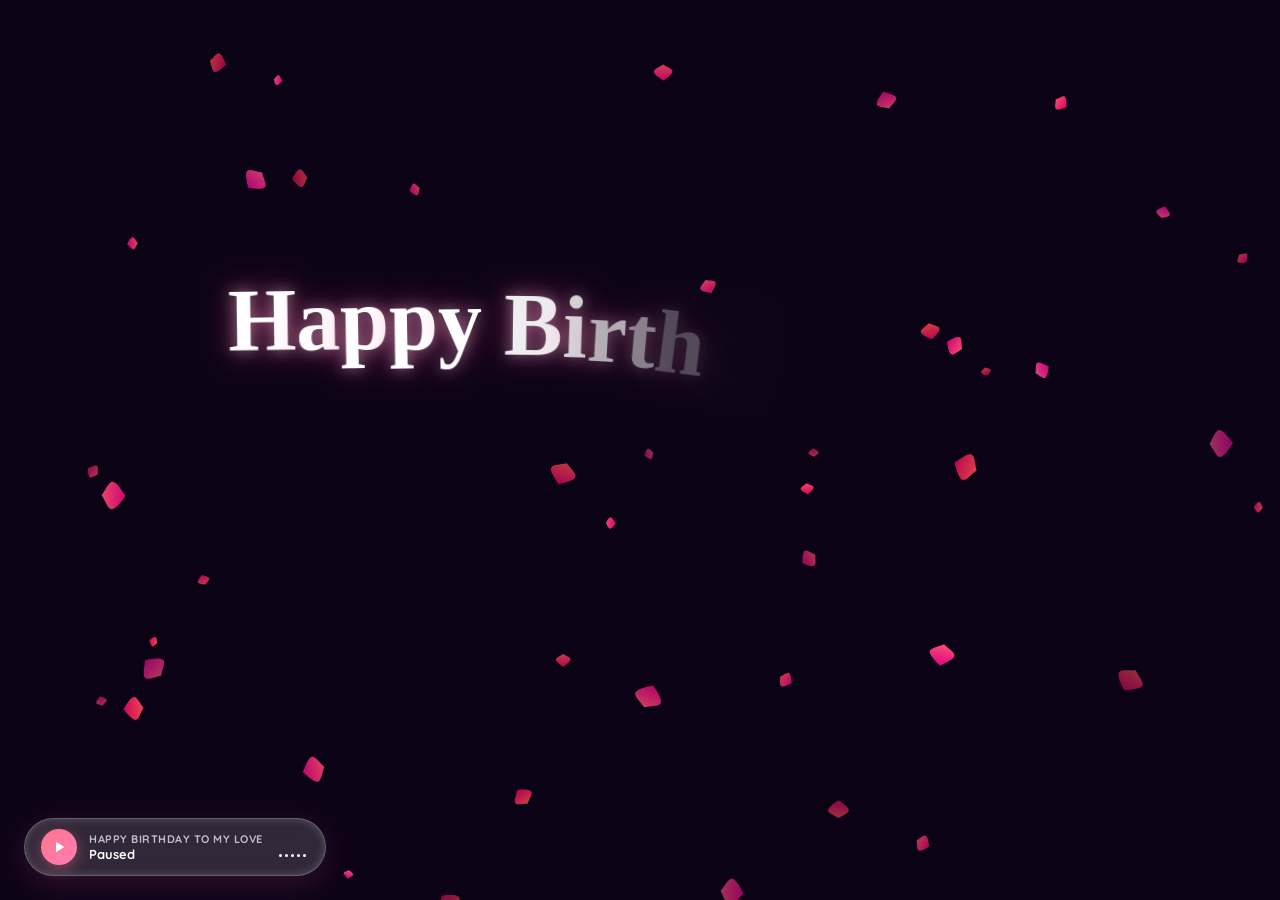
==== commit c4a42852: "changes done" ====
--- a/Birthday wish web/birthday-main/index.html
+++ b/Birthday wish web/birthday-main/index.html
@@ -257,7 +257,7 @@
 
     <!-- Central Text Content -->
     <div class="birthday-container">
-        <h1 class="birthday-text" id="bdayTitle">Happy Birthday, Sree</h1>
+        <h1 class="birthday-text" id="bdayTitle">Happy Birthday, Sam</h1>
 
         <p class="romantic-message" id="bdayMsg">
             Every moment with you is a celebration, but today is especially magical. Here's to another beautiful year of
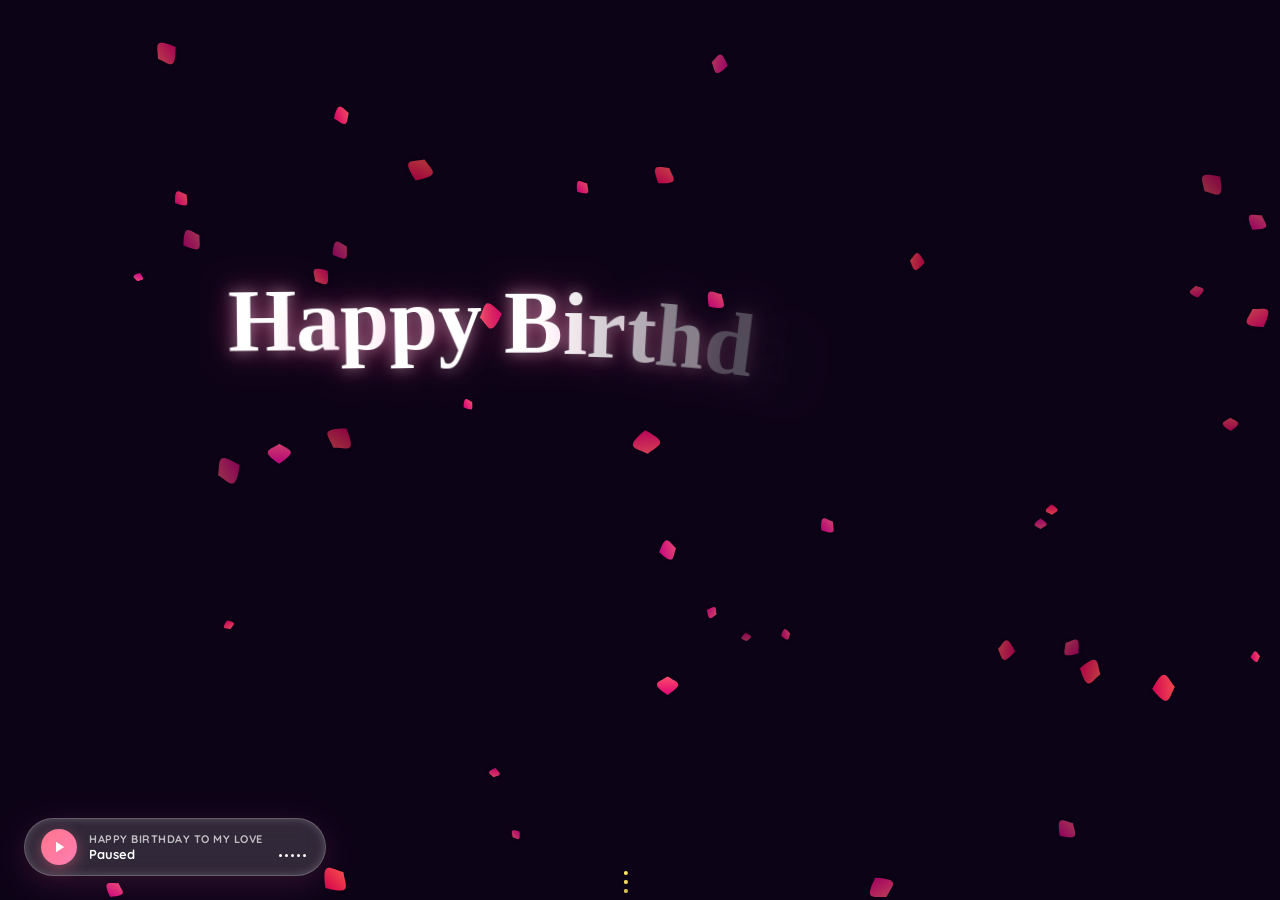
==== commit 04ca33f3: "names error fixed" ====
--- a/Birthday wish web/birthday-main/index.html
+++ b/Birthday wish web/birthday-main/index.html
@@ -608,7 +608,7 @@
 
             // GSAP Sequence: Split Title text into gorgeous staggered waves
             const bdayTitle = document.getElementById('bdayTitle');
-            const loveName = localStorage.getItem('birthday_love_name') || 'Sree';
+            const loveName = localStorage.getItem('birthday_love_name') || 'Sam';
             bdayTitle.textContent = `Happy Birthday, ${loveName}`;
             
             const titleText = bdayTitle.textContent;
